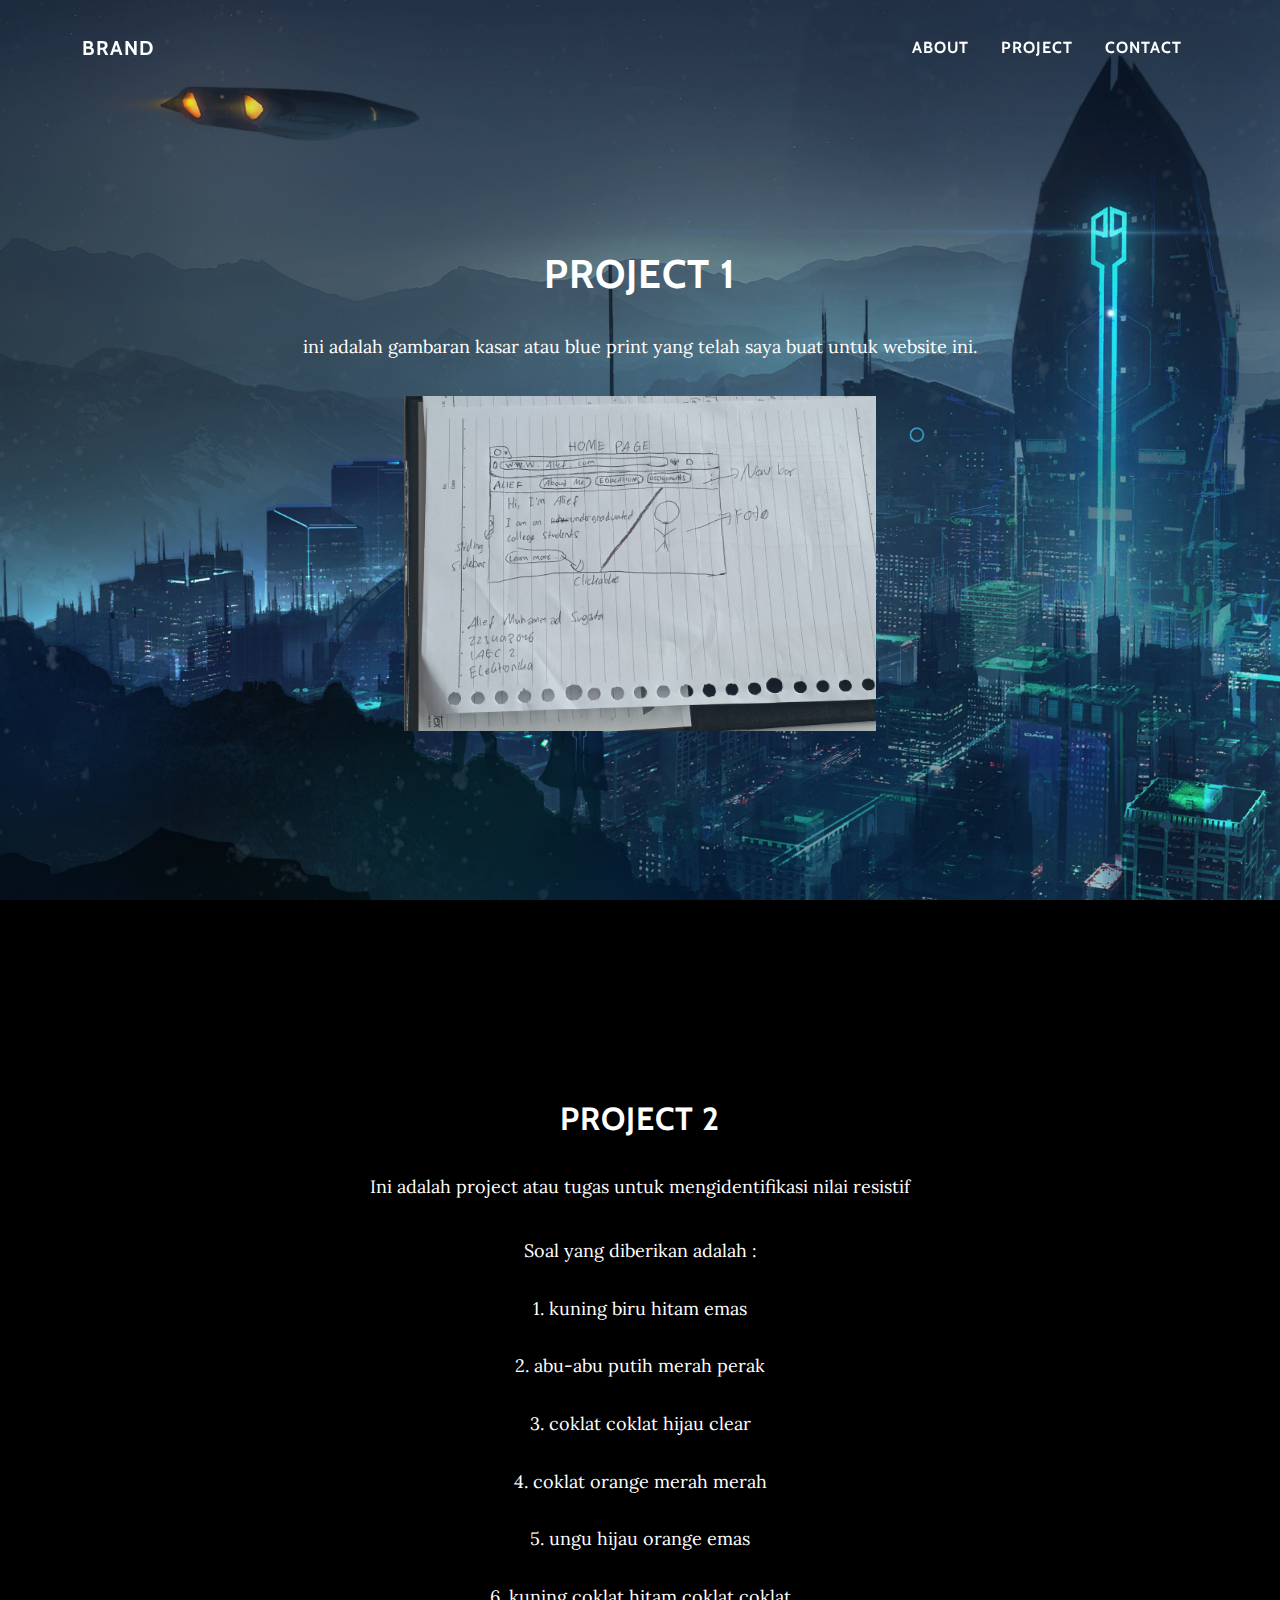
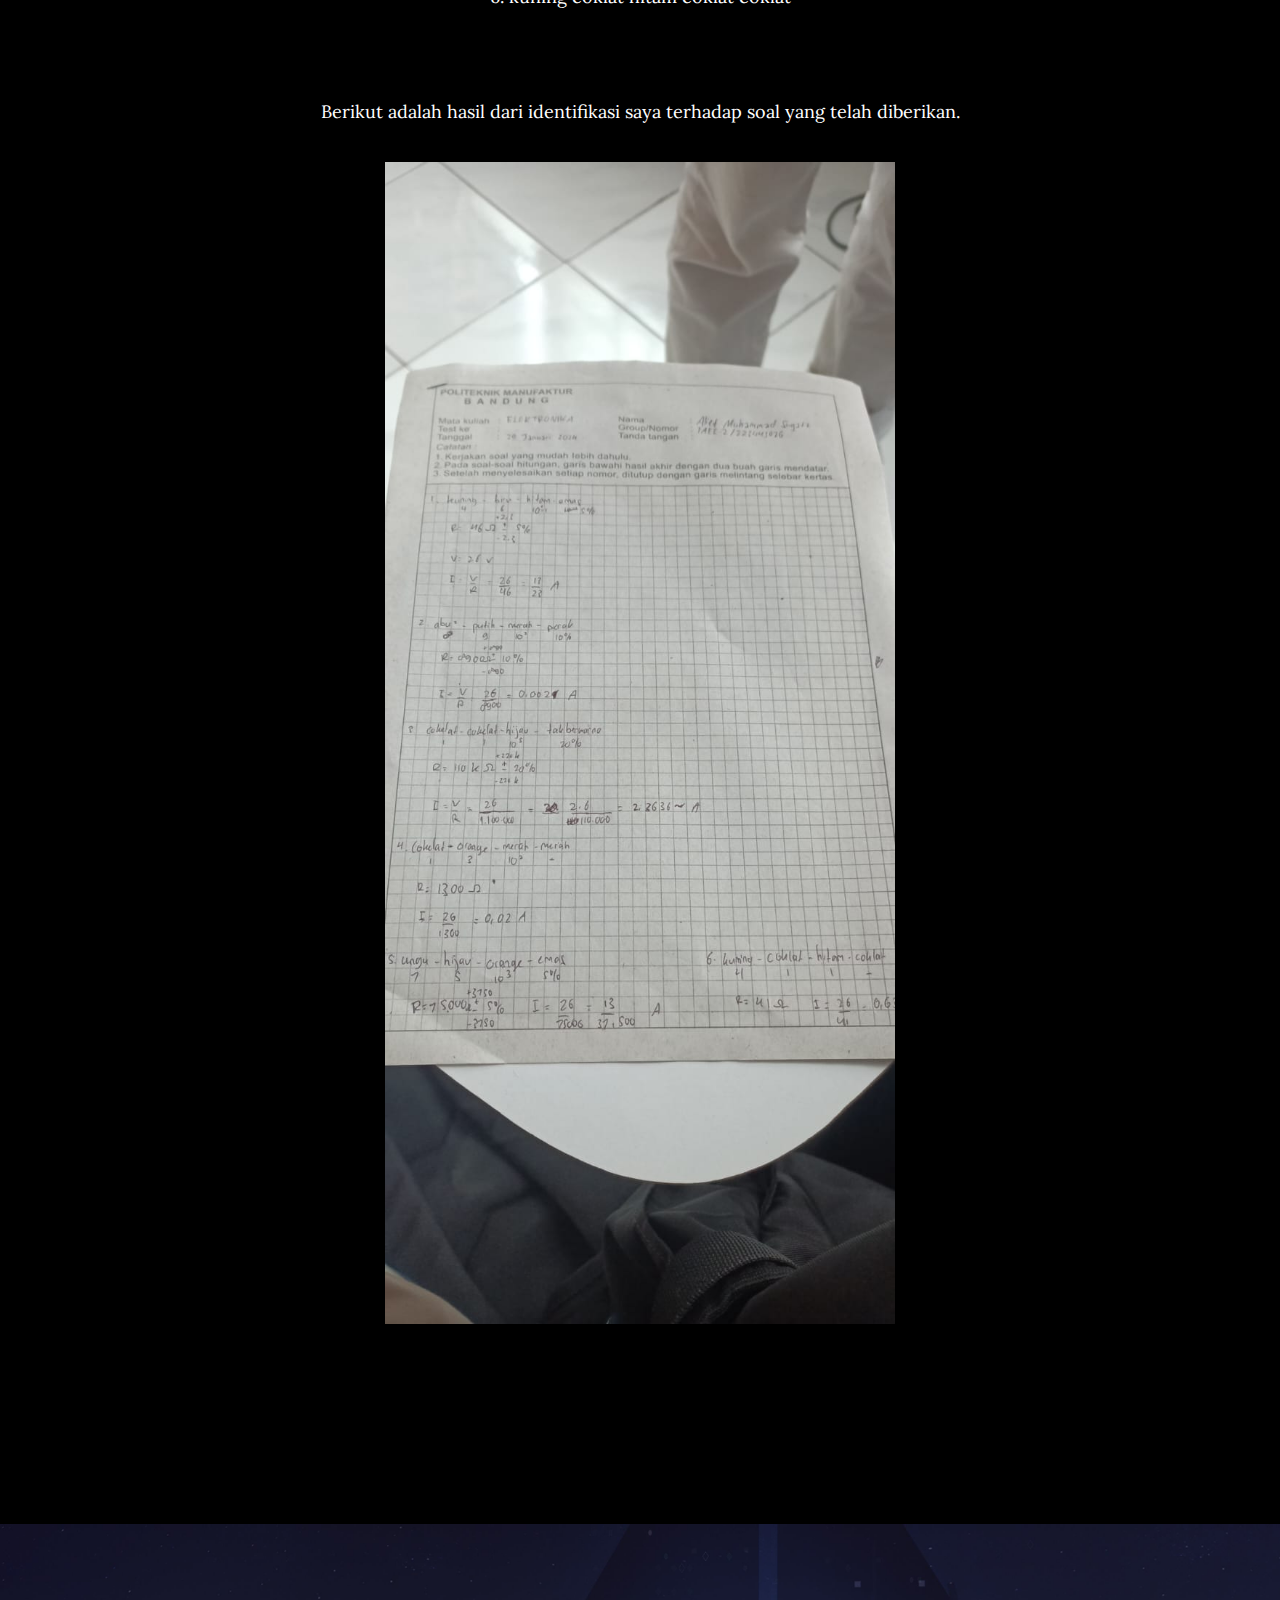
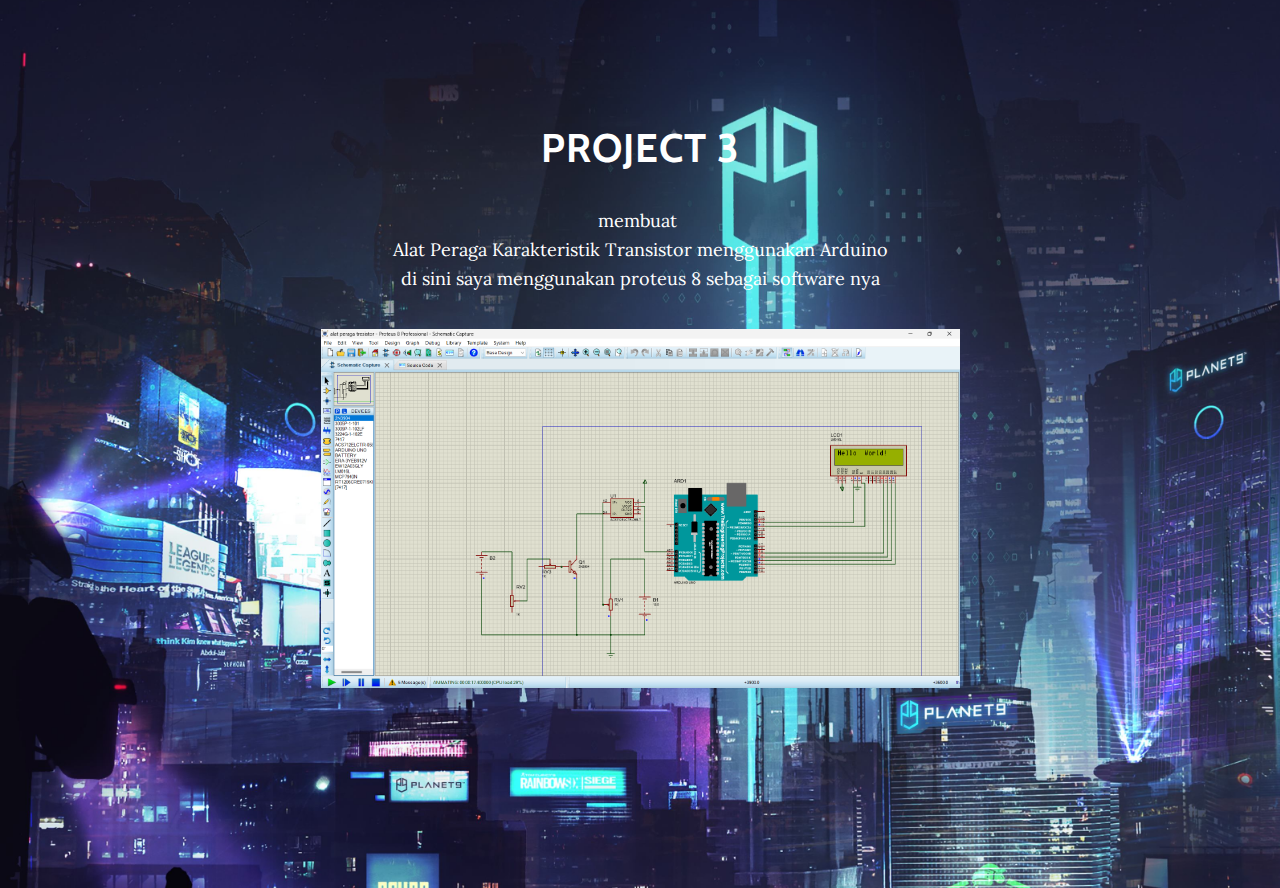
==== project elektronika.html @ 28dcae1d "update" ====
<!DOCTYPE html>
<html data-bs-theme="light" lang="en">

<head>
    <meta charset="utf-8">
    <meta name="viewport" content="width=device-width, initial-scale=1.0, shrink-to-fit=no">
    <title>Home - Brand</title>
    <link rel="stylesheet" href="assets/bootstrap/css/bootstrap.min.css">
    <link rel="stylesheet" href="assets/css/Cabin.css">
    <link rel="stylesheet" href="assets/css/Lora.css">
    <link rel="stylesheet" href="assets/fonts/font-awesome.min.css">
</head>

<body id="page-top" data-bs-spy="scroll" data-bs-target="#mainNav" data-bs-offset="77">
    <nav class="navbar navbar-expand-md fixed-top navbar-light" id="mainNav">
        <div class="container"><a class="navbar-brand" href="#">Brand</a><button data-bs-toggle="collapse" class="navbar-toggler navbar-toggler-right" data-bs-target="#navbarResponsive" type="button" aria-controls="navbarResponsive" aria-expanded="false" aria-label="Toggle navigation" value="Menu"><i class="fa fa-bars"></i></button>
            <div class="collapse navbar-collapse" id="navbarResponsive">
                <ul class="navbar-nav ms-auto">
                    <li class="nav-item nav-link"><a class="nav-link active" href="index.html#about">About</a></li>
                    <li class="nav-item nav-link"><a class="nav-link" href="index.html#project">project</a></li>
                    <li class="nav-item nav-link"><a class="nav-link" href="index.html#contact">contact</a></li>
                </ul>
            </div>
        </div>
    </nav>
    <header class="masthead" style="background-image:url('assets/img/bg1.jpg');">
        <div class="intro-body">
            <div class="col">
                <h1>Project 1</h1>
            </div>
            <p>ini adalah gambaran kasar atau blue print yang telah saya buat untuk website ini.</p>
            <div class="container">
                <div class="col">
                    <div class="row" style="height: 254px;">
                        <div class="col"><img src="assets/img/elk1.jpg" style="width: 472px;height: 334.275px;"></div>
                    </div>
                </div>
            </div>
        </div>
    </header>
    <section class="text-center content-section" id="about" style="background: var(--bs-emphasis-color);">
        <div class="container">
            <div class="row">
                <div class="col-lg-8 mx-auto">
                    <h2>Project 2</h2>
                    <p>Ini adalah project atau tugas untuk mengidentifikasi nilai resistif</p>
                    <p>Soal yang diberikan adalah :<br><br>1. kuning biru hitam emas<br><br>2. abu-abu putih merah perak<br><br>3. coklat coklat hijau clear<br><br>4. coklat orange merah merah<br><br>5. ungu hijau orange emas<br><br>6. kuning coklat hitam coklat coklat<br><br><br><br>Berikut adalah hasil dari identifikasi saya terhadap soal yang telah diberikan.</p><img src="assets/img/elk2.jpg" style="width: 510px;">
                </div>
            </div>
        </div>
    </section>
    <section class="text-center download-section content-section" id="download" style="background-image:url('assets/img/bg2.jpg');">
        <div class="container">
            <div class="col-lg-8 mx-auto">
                <h1>Project 3</h1>
                <p>membuat&nbsp;<br>Alat Peraga Karakteristik Transistor menggunakan Arduino<br>di sini saya menggunakan proteus 8 sebagai software nya</p><img src="assets/img/Screenshot%202024-03-01%20052316.png" style="width: 639px;">
            </div>
        </div>
    </section>
    <script src="assets/bootstrap/js/bootstrap.min.js"></script>
    <script src="assets/js/grayscale.js"></script>
</body>

</html>
---- assets/css/Cabin.css ----
@font-face {
	font-family: 'Cabin';
	src: url(../../assets/fonts/Cabin-81df6dab79a37a0982a4ede88b82ba7c.woff2) format('woff2');
	font-weight: 700;
	font-style: normal;
	font-display: swap;
	unicode-range: U+0102-0103, U+0110-0111, U+0128-0129, U+0168-0169, U+01A0-01A1, U+01AF-01B0, U+0300-0301, U+0303-0304, U+0308-0309, U+0323, U+0329, U+1EA0-1EF9, U+20AB;
}

@font-face {
	font-family: 'Cabin';
	src: url(../../assets/fonts/Cabin-0528d51fa097ee0a212945af6ae43b7f.woff2) format('woff2');
	font-weight: 700;
	font-style: normal;
	font-display: swap;
	unicode-range: U+0100-02AF, U+0304, U+0308, U+0329, U+1E00-1E9F, U+1EF2-1EFF, U+2020, U+20A0-20AB, U+20AD-20C0, U+2113, U+2C60-2C7F, U+A720-A7FF;
}

@font-face {
	font-family: 'Cabin';
	src: url(../../assets/fonts/Cabin-500b9e3a71ba29e15e55fcdf2ccd4a91.woff2) format('woff2');
	font-weight: 700;
	font-style: normal;
	font-display: swap;
	unicode-range: U+0000-00FF, U+0131, U+0152-0153, U+02BB-02BC, U+02C6, U+02DA, U+02DC, U+0304, U+0308, U+0329, U+2000-206F, U+2074, U+20AC, U+2122, U+2191, U+2193, U+2212, U+2215, U+FEFF, U+FFFD;
}
---- assets/css/Lora.css ----
@font-face {
	font-family: 'Lora';
	src: url(../../assets/fonts/Lora-ea2f15fc76f4672fdc5694eb12962fe0.woff2) format('woff2');
	font-weight: 400;
	font-style: italic;
	font-display: swap;
	unicode-range: U+0460-052F, U+1C80-1C88, U+20B4, U+2DE0-2DFF, U+A640-A69F, U+FE2E-FE2F;
}

@font-face {
	font-family: 'Lora';
	src: url(../../assets/fonts/Lora-cb33b71a9abf86b7de3d083a04eb397a.woff2) format('woff2');
	font-weight: 400;
	font-style: italic;
	font-display: swap;
	unicode-range: U+0301, U+0400-045F, U+0490-0491, U+04B0-04B1, U+2116;
}

@font-face {
	font-family: 'Lora';
	src: url(../../assets/fonts/Lora-267fdfec67ac6cbd1489e616e8f21332.woff2) format('woff2');
	font-weight: 400;
	font-style: italic;
	font-display: swap;
	unicode-range: U+0302-0303, U+0305, U+0307-0308, U+0330, U+0391-03A1, U+03A3-03A9, U+03B1-03C9, U+03D1, U+03D5-03D6, U+03F0-03F1, U+03F4-03F5, U+2034-2037, U+2057, U+20D0-20DC, U+20E1, U+20E5-20EF, U+2102, U+210A-210E, U+2110-2112, U+2115, U+2119-211D, U+2124, U+2128, U+212C-212D, U+212F-2131, U+2133-2138, U+213C-2140, U+2145-2149, U+2190, U+2192, U+2194-21AE, U+21B0-21E5, U+21F1-21F2, U+21F4-2211, U+2213-2214, U+2216-22FF, U+2308-230B, U+2310, U+2319, U+231C-2321, U+2336-237A, U+237C, U+2395, U+239B-23B6, U+23D0, U+23DC-23E1, U+2474-2475, U+25AF, U+25B3, U+25B7, U+25BD, U+25C1, U+25CA, U+25CC, U+25FB, U+266D-266F, U+27C0-27FF, U+2900-2AFF, U+2B0E-2B11, U+2B30-2B4C, U+2BFE, U+FF5B, U+FF5D, U+1D400-1D7FF, U+1EE00-1EEFF;
}

@font-face {
	font-family: 'Lora';
	src: url(../../assets/fonts/Lora-3aef185362c89519bac510c0a935184e.woff2) format('woff2');
	font-weight: 400;
	font-style: italic;
	font-display: swap;
	unicode-range: U+0001-000C, U+000E-001F, U+007F-009F, U+20DD-20E0, U+20E2-20E4, U+2150-218F, U+2190, U+2192, U+2194-2199, U+21AF, U+21E6-21F0, U+21F3, U+2218-2219, U+2299, U+22C4-22C6, U+2300-243F, U+2440-244A, U+2460-24FF, U+25A0-27BF, U+2800-28FF, U+2921-2922, U+2981, U+29BF, U+29EB, U+2B00-2BFF, U+4DC0-4DFF, U+FFF9-FFFB, U+10140-1018E, U+10190-1019C, U+101A0, U+101D0-101FD, U+102E0-102FB, U+10E60-10E7E, U+1D2C0-1D2D3, U+1D2E0-1D37F, U+1F000-1F0FF, U+1F100-1F1AD, U+1F1E6-1F1FF, U+1F30D-1F30F, U+1F315, U+1F31C, U+1F31E, U+1F320-1F32C, U+1F336, U+1F378, U+1F37D, U+1F382, U+1F393-1F39F, U+1F3A7-1F3A8, U+1F3AC-1F3AF, U+1F3C2, U+1F3C4-1F3C6, U+1F3CA-1F3CE, U+1F3D4-1F3E0, U+1F3ED, U+1F3F1-1F3F3, U+1F3F5-1F3F7, U+1F408, U+1F415, U+1F41F, U+1F426, U+1F43F, U+1F441-1F442, U+1F444, U+1F446-1F449, U+1F44C-1F44E, U+1F453, U+1F46A, U+1F47D, U+1F4A3, U+1F4B0, U+1F4B3, U+1F4B9, U+1F4BB, U+1F4BF, U+1F4C8-1F4CB, U+1F4D6, U+1F4DA, U+1F4DF, U+1F4E3-1F4E6, U+1F4EA-1F4ED, U+1F4F7, U+1F4F9-1F4FB, U+1F4FD-1F4FE, U+1F503, U+1F507-1F50B, U+1F50D, U+1F512-1F513, U+1F53E-1F54A, U+1F54F-1F5FA, U+1F610, U+1F650-1F67F, U+1F687, U+1F68D, U+1F691, U+1F694, U+1F698, U+1F6AD, U+1F6B2, U+1F6B9-1F6BA, U+1F6BC, U+1F6C6-1F6CF, U+1F6D3-1F6D7, U+1F6E0-1F6EA, U+1F6F0-1F6F3, U+1F6F7-1F6FC, U+1F700-1F7FF, U+1F800-1F80B, U+1F810-1F847, U+1F850-1F859, U+1F860-1F887, U+1F890-1F8AD, U+1F8B0-1F8B1, U+1F900-1F90B, U+1F93B, U+1F946, U+1F984, U+1F996, U+1F9E9, U+1FA00-1FA6F, U+1FA70-1FA7C, U+1FA80-1FA88, U+1FA90-1FABD, U+1FABF-1FAC5, U+1FACE-1FADB, U+1FAE0-1FAE8, U+1FAF0-1FAF8, U+1FB00-1FBFF;
}

@font-face {
	font-family: 'Lora';
	src: url(../../assets/fonts/Lora-f9640bea19f9d3f92d533cfc4843503a.woff2) format('woff2');
	font-weight: 400;
	font-style: italic;
	font-display: swap;
	unicode-range: U+0102-0103, U+0110-0111, U+0128-0129, U+0168-0169, U+01A0-01A1, U+01AF-01B0, U+0300-0301, U+0303-0304, U+0308-0309, U+0323, U+0329, U+1EA0-1EF9, U+20AB;
}

@font-face {
	font-family: 'Lora';
	src: url(../../assets/fonts/Lora-28de9fecfd8057695bc2c745bdec87e8.woff2) format('woff2');
	font-weight: 400;
	font-style: italic;
	font-display: swap;
	unicode-range: U+0100-02AF, U+0304, U+0308, U+0329, U+1E00-1E9F, U+1EF2-1EFF, U+2020, U+20A0-20AB, U+20AD-20C0, U+2113, U+2C60-2C7F, U+A720-A7FF;
}

@font-face {
	font-family: 'Lora';
	src: url(../../assets/fonts/Lora-949b09c1a87c35c5c4b1c8da98639f54.woff2) format('woff2');
	font-weight: 400;
	font-style: italic;
	font-display: swap;
	unicode-range: U+0000-00FF, U+0131, U+0152-0153, U+02BB-02BC, U+02C6, U+02DA, U+02DC, U+0304, U+0308, U+0329, U+2000-206F, U+2074, U+20AC, U+2122, U+2191, U+2193, U+2212, U+2215, U+FEFF, U+FFFD;
}

@font-face {
	font-family: 'Lora';
	src: url(../../assets/fonts/Lora-ea2f15fc76f4672fdc5694eb12962fe0.woff2) format('woff2');
	font-weight: 700;
	font-style: italic;
	font-display: swap;
	unicode-range: U+0460-052F, U+1C80-1C88, U+20B4, U+2DE0-2DFF, U+A640-A69F, U+FE2E-FE2F;
}

@font-face {
	font-family: 'Lora';
	src: url(../../assets/fonts/Lora-cb33b71a9abf86b7de3d083a04eb397a.woff2) format('woff2');
	font-weight: 700;
	font-style: italic;
	font-display: swap;
	unicode-range: U+0301, U+0400-045F, U+0490-0491, U+04B0-04B1, U+2116;
}

@font-face {
	font-family: 'Lora';
	src: url(../../assets/fonts/Lora-267fdfec67ac6cbd1489e616e8f21332.woff2) format('woff2');
	font-weight: 700;
	font-style: italic;
	font-display: swap;
	unicode-range: U+0302-0303, U+0305, U+0307-0308, U+0330, U+0391-03A1, U+03A3-03A9, U+03B1-03C9, U+03D1, U+03D5-03D6, U+03F0-03F1, U+03F4-03F5, U+2034-2037, U+2057, U+20D0-20DC, U+20E1, U+20E5-20EF, U+2102, U+210A-210E, U+2110-2112, U+2115, U+2119-211D, U+2124, U+2128, U+212C-212D, U+212F-2131, U+2133-2138, U+213C-2140, U+2145-2149, U+2190, U+2192, U+2194-21AE, U+21B0-21E5, U+21F1-21F2, U+21F4-2211, U+2213-2214, U+2216-22FF, U+2308-230B, U+2310, U+2319, U+231C-2321, U+2336-237A, U+237C, U+2395, U+239B-23B6, U+23D0, U+23DC-23E1, U+2474-2475, U+25AF, U+25B3, U+25B7, U+25BD, U+25C1, U+25CA, U+25CC, U+25FB, U+266D-266F, U+27C0-27FF, U+2900-2AFF, U+2B0E-2B11, U+2B30-2B4C, U+2BFE, U+FF5B, U+FF5D, U+1D400-1D7FF, U+1EE00-1EEFF;
}

@font-face {
	font-family: 'Lora';
	src: url(../../assets/fonts/Lora-3aef185362c89519bac510c0a935184e.woff2) format('woff2');
	font-weight: 700;
	font-style: italic;
	font-display: swap;
	unicode-range: U+0001-000C, U+000E-001F, U+007F-009F, U+20DD-20E0, U+20E2-20E4, U+2150-218F, U+2190, U+2192, U+2194-2199, U+21AF, U+21E6-21F0, U+21F3, U+2218-2219, U+2299, U+22C4-22C6, U+2300-243F, U+2440-244A, U+2460-24FF, U+25A0-27BF, U+2800-28FF, U+2921-2922, U+2981, U+29BF, U+29EB, U+2B00-2BFF, U+4DC0-4DFF, U+FFF9-FFFB, U+10140-1018E, U+10190-1019C, U+101A0, U+101D0-101FD, U+102E0-102FB, U+10E60-10E7E, U+1D2C0-1D2D3, U+1D2E0-1D37F, U+1F000-1F0FF, U+1F100-1F1AD, U+1F1E6-1F1FF, U+1F30D-1F30F, U+1F315, U+1F31C, U+1F31E, U+1F320-1F32C, U+1F336, U+1F378, U+1F37D, U+1F382, U+1F393-1F39F, U+1F3A7-1F3A8, U+1F3AC-1F3AF, U+1F3C2, U+1F3C4-1F3C6, U+1F3CA-1F3CE, U+1F3D4-1F3E0, U+1F3ED, U+1F3F1-1F3F3, U+1F3F5-1F3F7, U+1F408, U+1F415, U+1F41F, U+1F426, U+1F43F, U+1F441-1F442, U+1F444, U+1F446-1F449, U+1F44C-1F44E, U+1F453, U+1F46A, U+1F47D, U+1F4A3, U+1F4B0, U+1F4B3, U+1F4B9, U+1F4BB, U+1F4BF, U+1F4C8-1F4CB, U+1F4D6, U+1F4DA, U+1F4DF, U+1F4E3-1F4E6, U+1F4EA-1F4ED, U+1F4F7, U+1F4F9-1F4FB, U+1F4FD-1F4FE, U+1F503, U+1F507-1F50B, U+1F50D, U+1F512-1F513, U+1F53E-1F54A, U+1F54F-1F5FA, U+1F610, U+1F650-1F67F, U+1F687, U+1F68D, U+1F691, U+1F694, U+1F698, U+1F6AD, U+1F6B2, U+1F6B9-1F6BA, U+1F6BC, U+1F6C6-1F6CF, U+1F6D3-1F6D7, U+1F6E0-1F6EA, U+1F6F0-1F6F3, U+1F6F7-1F6FC, U+1F700-1F7FF, U+1F800-1F80B, U+1F810-1F847, U+1F850-1F859, U+1F860-1F887, U+1F890-1F8AD, U+1F8B0-1F8B1, U+1F900-1F90B, U+1F93B, U+1F946, U+1F984, U+1F996, U+1F9E9, U+1FA00-1FA6F, U+1FA70-1FA7C, U+1FA80-1FA88, U+1FA90-1FABD, U+1FABF-1FAC5, U+1FACE-1FADB, U+1FAE0-1FAE8, U+1FAF0-1FAF8, U+1FB00-1FBFF;
}

@font-face {
	font-family: 'Lora';
	src: url(../../assets/fonts/Lora-f9640bea19f9d3f92d533cfc4843503a.woff2) format('woff2');
	font-weight: 700;
	font-style: italic;
	font-display: swap;
	unicode-range: U+0102-0103, U+0110-0111, U+0128-0129, U+0168-0169, U+01A0-01A1, U+01AF-01B0, U+0300-0301, U+0303-0304, U+0308-0309, U+0323, U+0329, U+1EA0-1EF9, U+20AB;
}

@font-face {
	font-family: 'Lora';
	src: url(../../assets/fonts/Lora-28de9fecfd8057695bc2c745bdec87e8.woff2) format('woff2');
	font-weight: 700;
	font-style: italic;
	font-display: swap;
	unicode-range: U+0100-02AF, U+0304, U+0308, U+0329, U+1E00-1E9F, U+1EF2-1EFF, U+2020, U+20A0-20AB, U+20AD-20C0, U+2113, U+2C60-2C7F, U+A720-A7FF;
}

@font-face {
	font-family: 'Lora';
	src: url(../../assets/fonts/Lora-949b09c1a87c35c5c4b1c8da98639f54.woff2) format('woff2');
	font-weight: 700;
	font-style: italic;
	font-display: swap;
	unicode-range: U+0000-00FF, U+0131, U+0152-0153, U+02BB-02BC, U+02C6, U+02DA, U+02DC, U+0304, U+0308, U+0329, U+2000-206F, U+2074, U+20AC, U+2122, U+2191, U+2193, U+2212, U+2215, U+FEFF, U+FFFD;
}

@font-face {
	font-family: 'Lora';
	src: url(../../assets/fonts/Lora-069e868535b29b8c75e2d1509e0a2b53.woff2) format('woff2');
	font-weight: 400;
	font-style: normal;
	font-display: swap;
	unicode-range: U+0460-052F, U+1C80-1C88, U+20B4, U+2DE0-2DFF, U+A640-A69F, U+FE2E-FE2F;
}

@font-face {
	font-family: 'Lora';
	src: url(../../assets/fonts/Lora-fb7f157da095da421a14f542733a7ce5.woff2) format('woff2');
	font-weight: 400;
	font-style: normal;
	font-display: swap;
	unicode-range: U+0301, U+0400-045F, U+0490-0491, U+04B0-04B1, U+2116;
}

@font-face {
	font-family: 'Lora';
	src: url(../../assets/fonts/Lora-9dc6be6822c1687f760bd5c960bdae6b.woff2) format('woff2');
	font-weight: 400;
	font-style: normal;
	font-display: swap;
	unicode-range: U+0302-0303, U+0305, U+0307-0308, U+0330, U+0391-03A1, U+03A3-03A9, U+03B1-03C9, U+03D1, U+03D5-03D6, U+03F0-03F1, U+03F4-03F5, U+2034-2037, U+2057, U+20D0-20DC, U+20E1, U+20E5-20EF, U+2102, U+210A-210E, U+2110-2112, U+2115, U+2119-211D, U+2124, U+2128, U+212C-212D, U+212F-2131, U+2133-2138, U+213C-2140, U+2145-2149, U+2190, U+2192, U+2194-21AE, U+21B0-21E5, U+21F1-21F2, U+21F4-2211, U+2213-2214, U+2216-22FF, U+2308-230B, U+2310, U+2319, U+231C-2321, U+2336-237A, U+237C, U+2395, U+239B-23B6, U+23D0, U+23DC-23E1, U+2474-2475, U+25AF, U+25B3, U+25B7, U+25BD, U+25C1, U+25CA, U+25CC, U+25FB, U+266D-266F, U+27C0-27FF, U+2900-2AFF, U+2B0E-2B11, U+2B30-2B4C, U+2BFE, U+FF5B, U+FF5D, U+1D400-1D7FF, U+1EE00-1EEFF;
}

@font-face {
	font-family: 'Lora';
	src: url(../../assets/fonts/Lora-8b950d0b57c9348f287e824bb1c94c0c.woff2) format('woff2');
	font-weight: 400;
	font-style: normal;
	font-display: swap;
	unicode-range: U+0001-000C, U+000E-001F, U+007F-009F, U+20DD-20E0, U+20E2-20E4, U+2150-218F, U+2190, U+2192, U+2194-2199, U+21AF, U+21E6-21F0, U+21F3, U+2218-2219, U+2299, U+22C4-22C6, U+2300-243F, U+2440-244A, U+2460-24FF, U+25A0-27BF, U+2800-28FF, U+2921-2922, U+2981, U+29BF, U+29EB, U+2B00-2BFF, U+4DC0-4DFF, U+FFF9-FFFB, U+10140-1018E, U+10190-1019C, U+101A0, U+101D0-101FD, U+102E0-102FB, U+10E60-10E7E, U+1D2C0-1D2D3, U+1D2E0-1D37F, U+1F000-1F0FF, U+1F100-1F1AD, U+1F1E6-1F1FF, U+1F30D-1F30F, U+1F315, U+1F31C, U+1F31E, U+1F320-1F32C, U+1F336, U+1F378, U+1F37D, U+1F382, U+1F393-1F39F, U+1F3A7-1F3A8, U+1F3AC-1F3AF, U+1F3C2, U+1F3C4-1F3C6, U+1F3CA-1F3CE, U+1F3D4-1F3E0, U+1F3ED, U+1F3F1-1F3F3, U+1F3F5-1F3F7, U+1F408, U+1F415, U+1F41F, U+1F426, U+1F43F, U+1F441-1F442, U+1F444, U+1F446-1F449, U+1F44C-1F44E, U+1F453, U+1F46A, U+1F47D, U+1F4A3, U+1F4B0, U+1F4B3, U+1F4B9, U+1F4BB, U+1F4BF, U+1F4C8-1F4CB, U+1F4D6, U+1F4DA, U+1F4DF, U+1F4E3-1F4E6, U+1F4EA-1F4ED, U+1F4F7, U+1F4F9-1F4FB, U+1F4FD-1F4FE, U+1F503, U+1F507-1F50B, U+1F50D, U+1F512-1F513, U+1F53E-1F54A, U+1F54F-1F5FA, U+1F610, U+1F650-1F67F, U+1F687, U+1F68D, U+1F691, U+1F694, U+1F698, U+1F6AD, U+1F6B2, U+1F6B9-1F6BA, U+1F6BC, U+1F6C6-1F6CF, U+1F6D3-1F6D7, U+1F6E0-1F6EA, U+1F6F0-1F6F3, U+1F6F7-1F6FC, U+1F700-1F7FF, U+1F800-1F80B, U+1F810-1F847, U+1F850-1F859, U+1F860-1F887, U+1F890-1F8AD, U+1F8B0-1F8B1, U+1F900-1F90B, U+1F93B, U+1F946, U+1F984, U+1F996, U+1F9E9, U+1FA00-1FA6F, U+1FA70-1FA7C, U+1FA80-1FA88, U+1FA90-1FABD, U+1FABF-1FAC5, U+1FACE-1FADB, U+1FAE0-1FAE8, U+1FAF0-1FAF8, U+1FB00-1FBFF;
}

@font-face {
	font-family: 'Lora';
	src: url(../../assets/fonts/Lora-e6751f3a9f00ca5d2005c39cdd06ade3.woff2) format('woff2');
	font-weight: 400;
	font-style: normal;
	font-display: swap;
	unicode-range: U+0102-0103, U+0110-0111, U+0128-0129, U+0168-0169, U+01A0-01A1, U+01AF-01B0, U+0300-0301, U+0303-0304, U+0308-0309, U+0323, U+0329, U+1EA0-1EF9, U+20AB;
}

@font-face {
	font-family: 'Lora';
	src: url(../../assets/fonts/Lora-c80641fb25cec35fe183b28438fe8080.woff2) format('woff2');
	font-weight: 400;
	font-style: normal;
	font-display: swap;
	unicode-range: U+0100-02AF, U+0304, U+0308, U+0329, U+1E00-1E9F, U+1EF2-1EFF, U+2020, U+20A0-20AB, U+20AD-20C0, U+2113, U+2C60-2C7F, U+A720-A7FF;
}

@font-face {
	font-family: 'Lora';
	src: url(../../assets/fonts/Lora-f37c495295ce73ffbcf2527b37e75e14.woff2) format('woff2');
	font-weight: 400;
	font-style: normal;
	font-display: swap;
	unicode-range: U+0000-00FF, U+0131, U+0152-0153, U+02BB-02BC, U+02C6, U+02DA, U+02DC, U+0304, U+0308, U+0329, U+2000-206F, U+2074, U+20AC, U+2122, U+2191, U+2193, U+2212, U+2215, U+FEFF, U+FFFD;
}

@font-face {
	font-family: 'Lora';
	src: url(../../assets/fonts/Lora-069e868535b29b8c75e2d1509e0a2b53.woff2) format('woff2');
	font-weight: 700;
	font-style: normal;
	font-display: swap;
	unicode-range: U+0460-052F, U+1C80-1C88, U+20B4, U+2DE0-2DFF, U+A640-A69F, U+FE2E-FE2F;
}

@font-face {
	font-family: 'Lora';
	src: url(../../assets/fonts/Lora-fb7f157da095da421a14f542733a7ce5.woff2) format('woff2');
	font-weight: 700;
	font-style: normal;
	font-display: swap;
	unicode-range: U+0301, U+0400-045F, U+0490-0491, U+04B0-04B1, U+2116;
}

@font-face {
	font-family: 'Lora';
	src: url(../../assets/fonts/Lora-9dc6be6822c1687f760bd5c960bdae6b.woff2) format('woff2');
	font-weight: 700;
	font-style: normal;
	font-display: swap;
	unicode-range: U+0302-0303, U+0305, U+0307-0308, U+0330, U+0391-03A1, U+03A3-03A9, U+03B1-03C9, U+03D1, U+03D5-03D6, U+03F0-03F1, U+03F4-03F5, U+2034-2037, U+2057, U+20D0-20DC, U+20E1, U+20E5-20EF, U+2102, U+210A-210E, U+2110-2112, U+2115, U+2119-211D, U+2124, U+2128, U+212C-212D, U+212F-2131, U+2133-2138, U+213C-2140, U+2145-2149, U+2190, U+2192, U+2194-21AE, U+21B0-21E5, U+21F1-21F2, U+21F4-2211, U+2213-2214, U+2216-22FF, U+2308-230B, U+2310, U+2319, U+231C-2321, U+2336-237A, U+237C, U+2395, U+239B-23B6, U+23D0, U+23DC-23E1, U+2474-2475, U+25AF, U+25B3, U+25B7, U+25BD, U+25C1, U+25CA, U+25CC, U+25FB, U+266D-266F, U+27C0-27FF, U+2900-2AFF, U+2B0E-2B11, U+2B30-2B4C, U+2BFE, U+FF5B, U+FF5D, U+1D400-1D7FF, U+1EE00-1EEFF;
}

@font-face {
	font-family: 'Lora';
	src: url(../../assets/fonts/Lora-8b950d0b57c9348f287e824bb1c94c0c.woff2) format('woff2');
	font-weight: 700;
	font-style: normal;
	font-display: swap;
	unicode-range: U+0001-000C, U+000E-001F, U+007F-009F, U+20DD-20E0, U+20E2-20E4, U+2150-218F, U+2190, U+2192, U+2194-2199, U+21AF, U+21E6-21F0, U+21F3, U+2218-2219, U+2299, U+22C4-22C6, U+2300-243F, U+2440-244A, U+2460-24FF, U+25A0-27BF, U+2800-28FF, U+2921-2922, U+2981, U+29BF, U+29EB, U+2B00-2BFF, U+4DC0-4DFF, U+FFF9-FFFB, U+10140-1018E, U+10190-1019C, U+101A0, U+101D0-101FD, U+102E0-102FB, U+10E60-10E7E, U+1D2C0-1D2D3, U+1D2E0-1D37F, U+1F000-1F0FF, U+1F100-1F1AD, U+1F1E6-1F1FF, U+1F30D-1F30F, U+1F315, U+1F31C, U+1F31E, U+1F320-1F32C, U+1F336, U+1F378, U+1F37D, U+1F382, U+1F393-1F39F, U+1F3A7-1F3A8, U+1F3AC-1F3AF, U+1F3C2, U+1F3C4-1F3C6, U+1F3CA-1F3CE, U+1F3D4-1F3E0, U+1F3ED, U+1F3F1-1F3F3, U+1F3F5-1F3F7, U+1F408, U+1F415, U+1F41F, U+1F426, U+1F43F, U+1F441-1F442, U+1F444, U+1F446-1F449, U+1F44C-1F44E, U+1F453, U+1F46A, U+1F47D, U+1F4A3, U+1F4B0, U+1F4B3, U+1F4B9, U+1F4BB, U+1F4BF, U+1F4C8-1F4CB, U+1F4D6, U+1F4DA, U+1F4DF, U+1F4E3-1F4E6, U+1F4EA-1F4ED, U+1F4F7, U+1F4F9-1F4FB, U+1F4FD-1F4FE, U+1F503, U+1F507-1F50B, U+1F50D, U+1F512-1F513, U+1F53E-1F54A, U+1F54F-1F5FA, U+1F610, U+1F650-1F67F, U+1F687, U+1F68D, U+1F691, U+1F694, U+1F698, U+1F6AD, U+1F6B2, U+1F6B9-1F6BA, U+1F6BC, U+1F6C6-1F6CF, U+1F6D3-1F6D7, U+1F6E0-1F6EA, U+1F6F0-1F6F3, U+1F6F7-1F6FC, U+1F700-1F7FF, U+1F800-1F80B, U+1F810-1F847, U+1F850-1F859, U+1F860-1F887, U+1F890-1F8AD, U+1F8B0-1F8B1, U+1F900-1F90B, U+1F93B, U+1F946, U+1F984, U+1F996, U+1F9E9, U+1FA00-1FA6F, U+1FA70-1FA7C, U+1FA80-1FA88, U+1FA90-1FABD, U+1FABF-1FAC5, U+1FACE-1FADB, U+1FAE0-1FAE8, U+1FAF0-1FAF8, U+1FB00-1FBFF;
}

@font-face {
	font-family: 'Lora';
	src: url(../../assets/fonts/Lora-e6751f3a9f00ca5d2005c39cdd06ade3.woff2) format('woff2');
	font-weight: 700;
	font-style: normal;
	font-display: swap;
	unicode-range: U+0102-0103, U+0110-0111, U+0128-0129, U+0168-0169, U+01A0-01A1, U+01AF-01B0, U+0300-0301, U+0303-0304, U+0308-0309, U+0323, U+0329, U+1EA0-1EF9, U+20AB;
}

@font-face {
	font-family: 'Lora';
	src: url(../../assets/fonts/Lora-c80641fb25cec35fe183b28438fe8080.woff2) format('woff2');
	font-weight: 700;
	font-style: normal;
	font-display: swap;
	unicode-range: U+0100-02AF, U+0304, U+0308, U+0329, U+1E00-1E9F, U+1EF2-1EFF, U+2020, U+20A0-20AB, U+20AD-20C0, U+2113, U+2C60-2C7F, U+A720-A7FF;
}

@font-face {
	font-family: 'Lora';
	src: url(../../assets/fonts/Lora-f37c495295ce73ffbcf2527b37e75e14.woff2) format('woff2');
	font-weight: 700;
	font-style: normal;
	font-display: swap;
	unicode-range: U+0000-00FF, U+0131, U+0152-0153, U+02BB-02BC, U+02C6, U+02DA, U+02DC, U+0304, U+0308, U+0329, U+2000-206F, U+2074, U+20AC, U+2122, U+2191, U+2193, U+2212, U+2215, U+FEFF, U+FFFD;
}
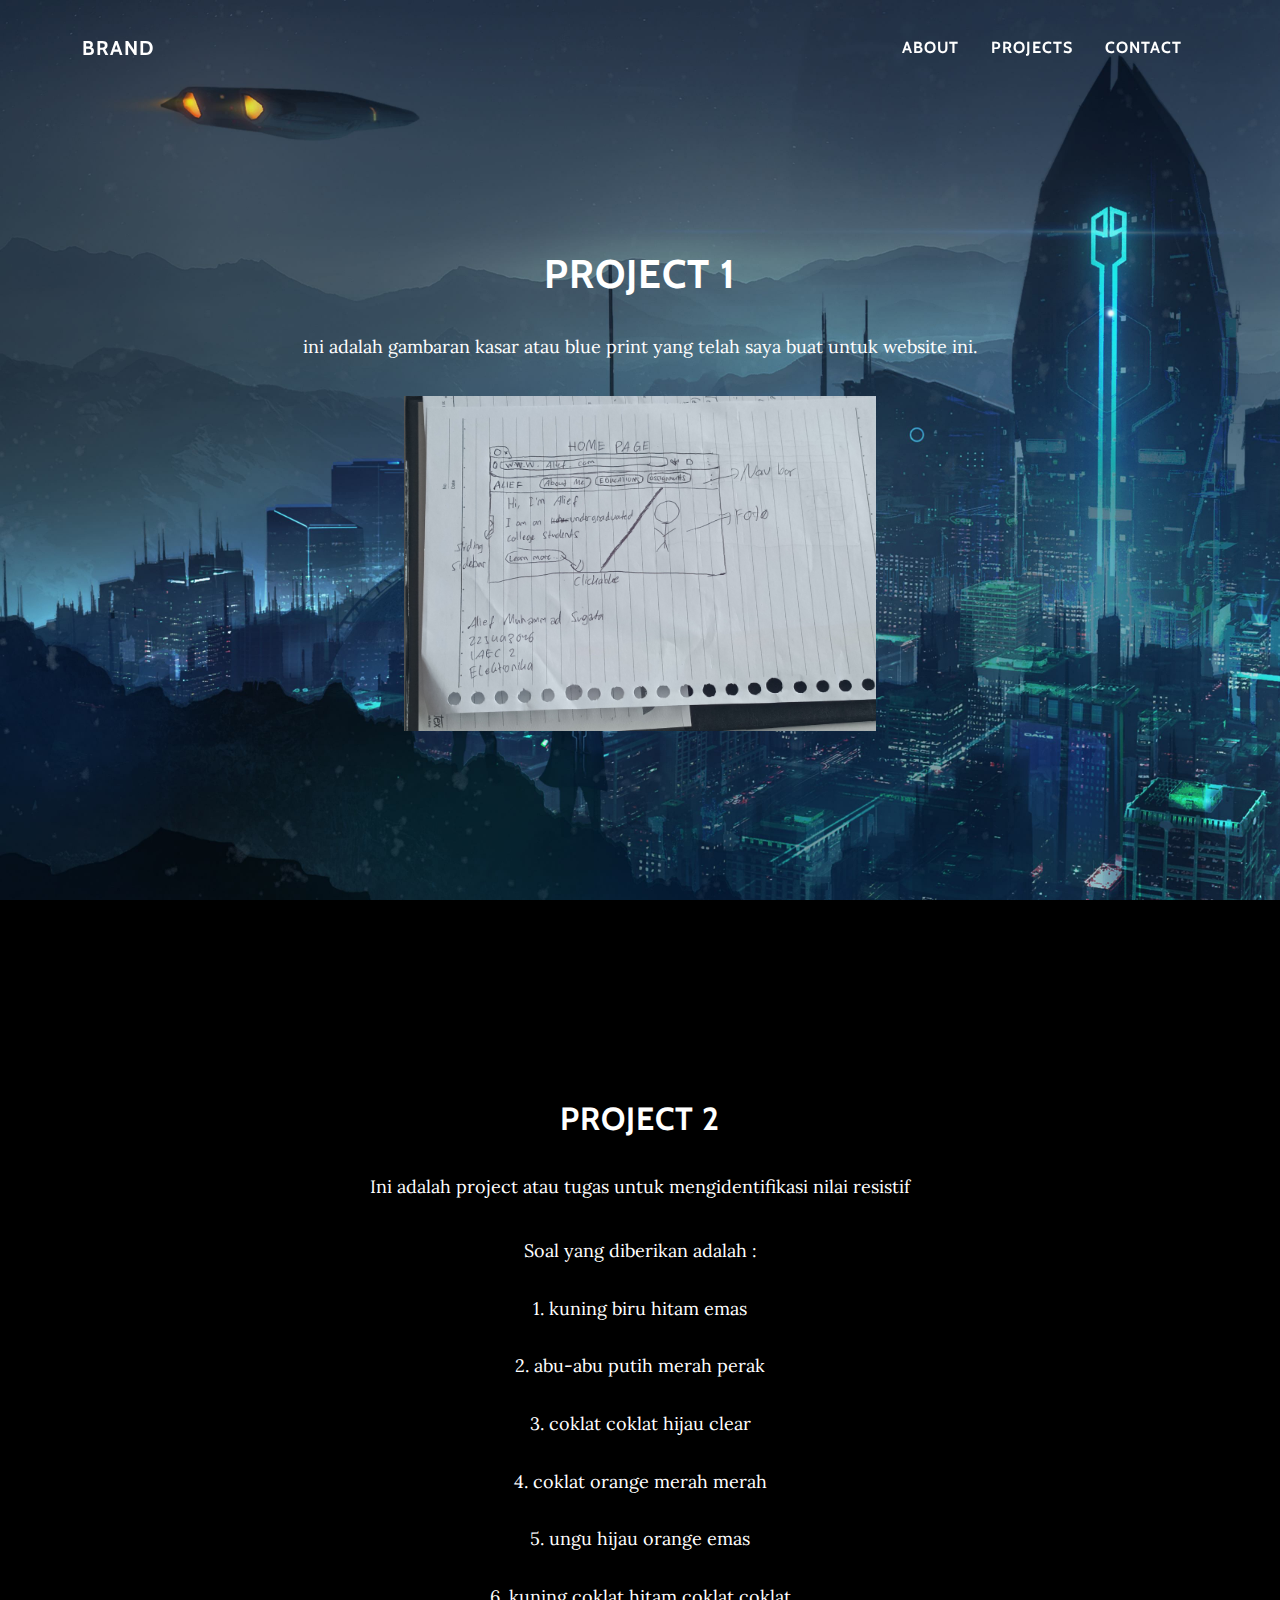
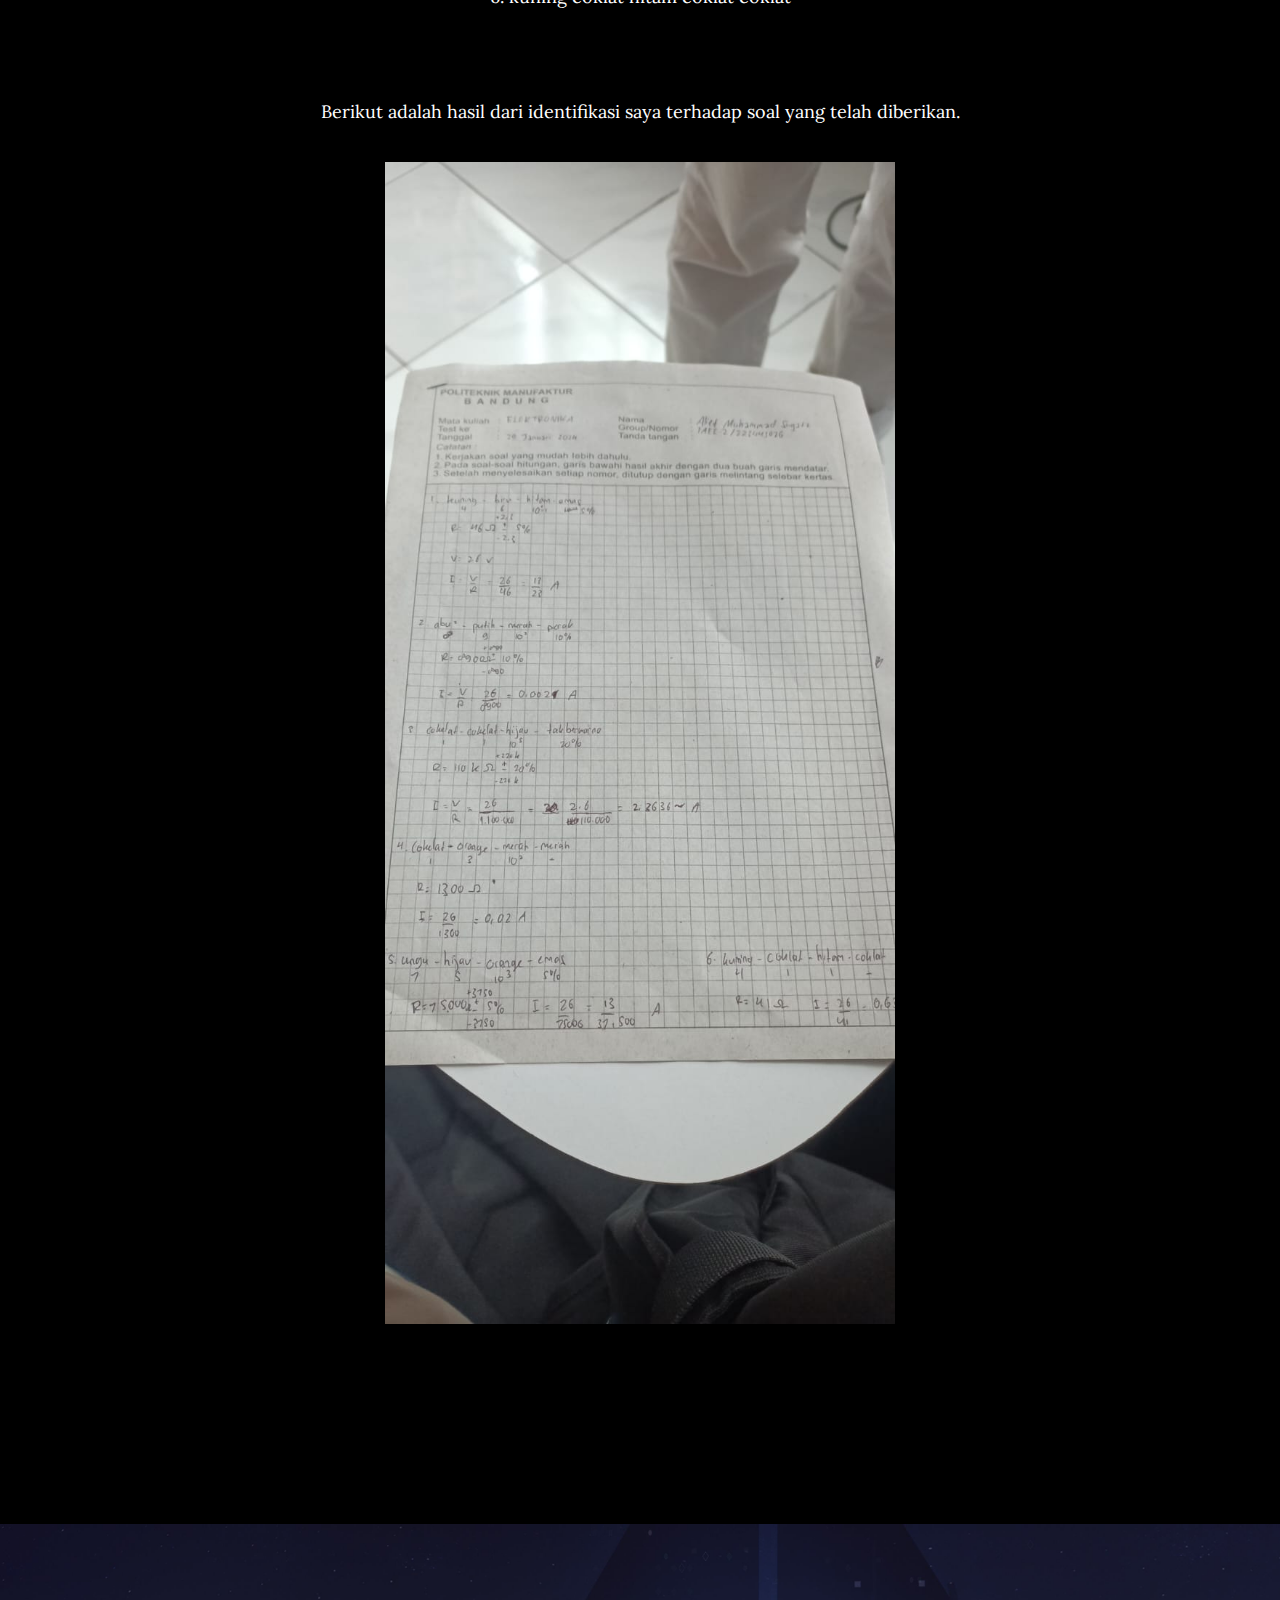
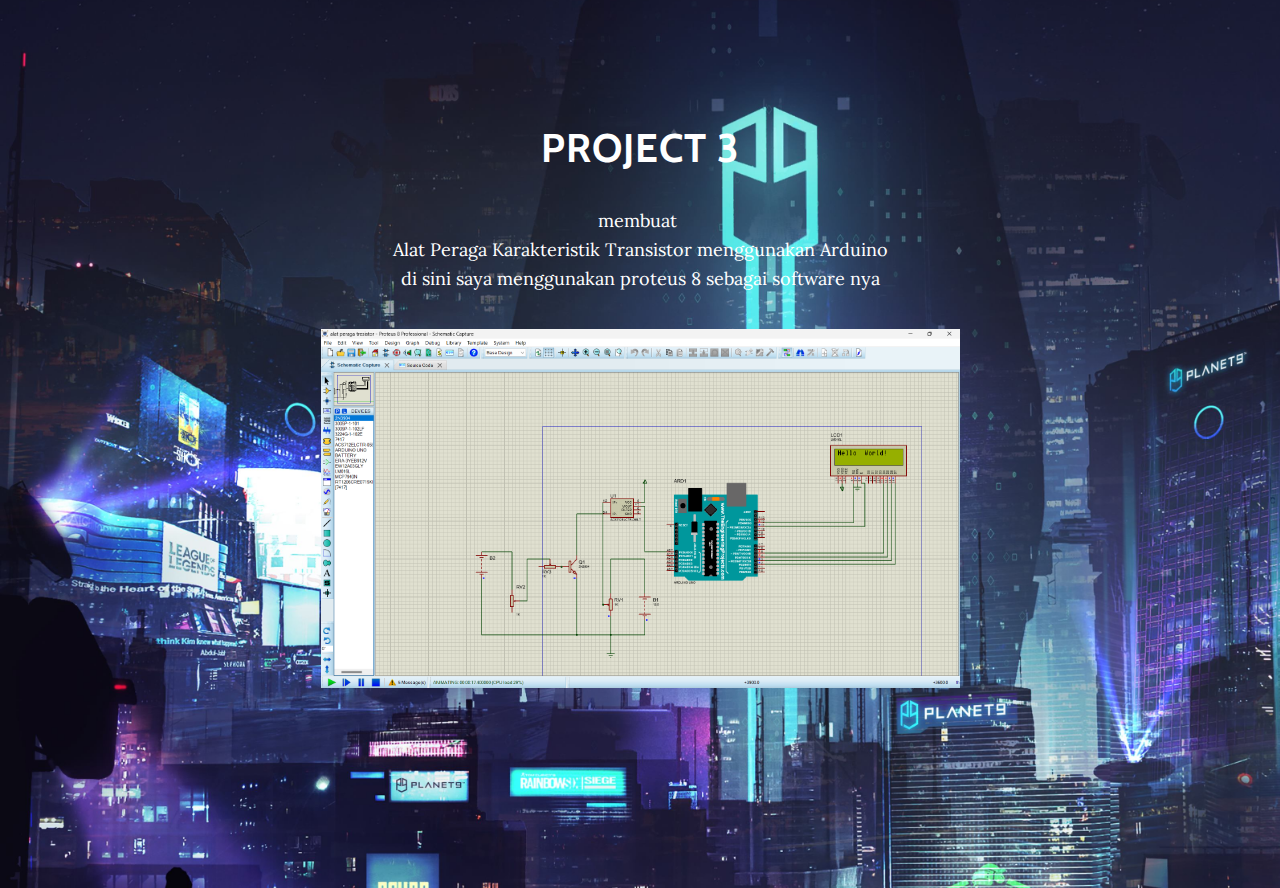
==== commit 2d2f7e88: "update" ====
--- a/project elektronika.html
+++ b/project elektronika.html
@@ -17,7 +17,7 @@
             <div class="collapse navbar-collapse" id="navbarResponsive">
                 <ul class="navbar-nav ms-auto">
                     <li class="nav-item nav-link"><a class="nav-link active" href="index.html#about">About</a></li>
-                    <li class="nav-item nav-link"><a class="nav-link" href="index.html#project">project</a></li>
+                    <li class="nav-item nav-link"><a class="nav-link" href="index.html#project">projects</a></li>
                     <li class="nav-item nav-link"><a class="nav-link" href="index.html#contact">contact</a></li>
                 </ul>
             </div>
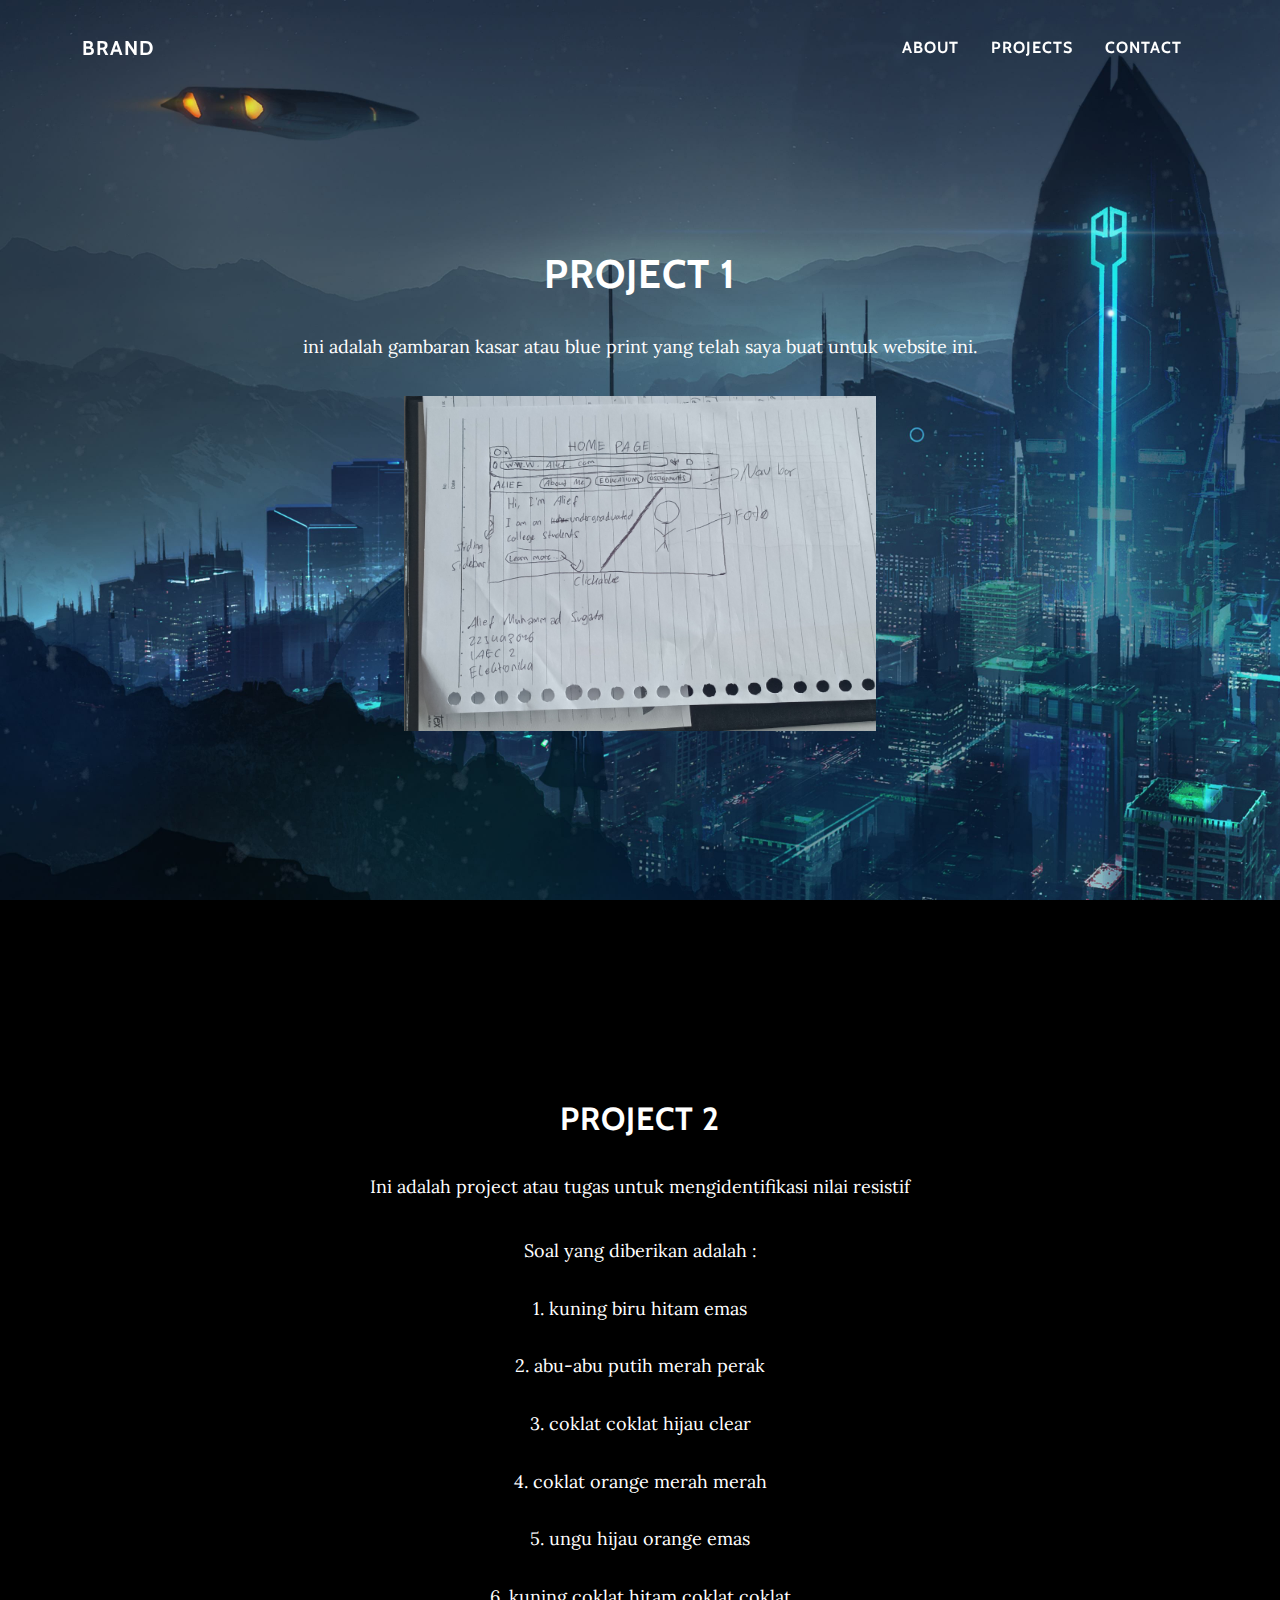
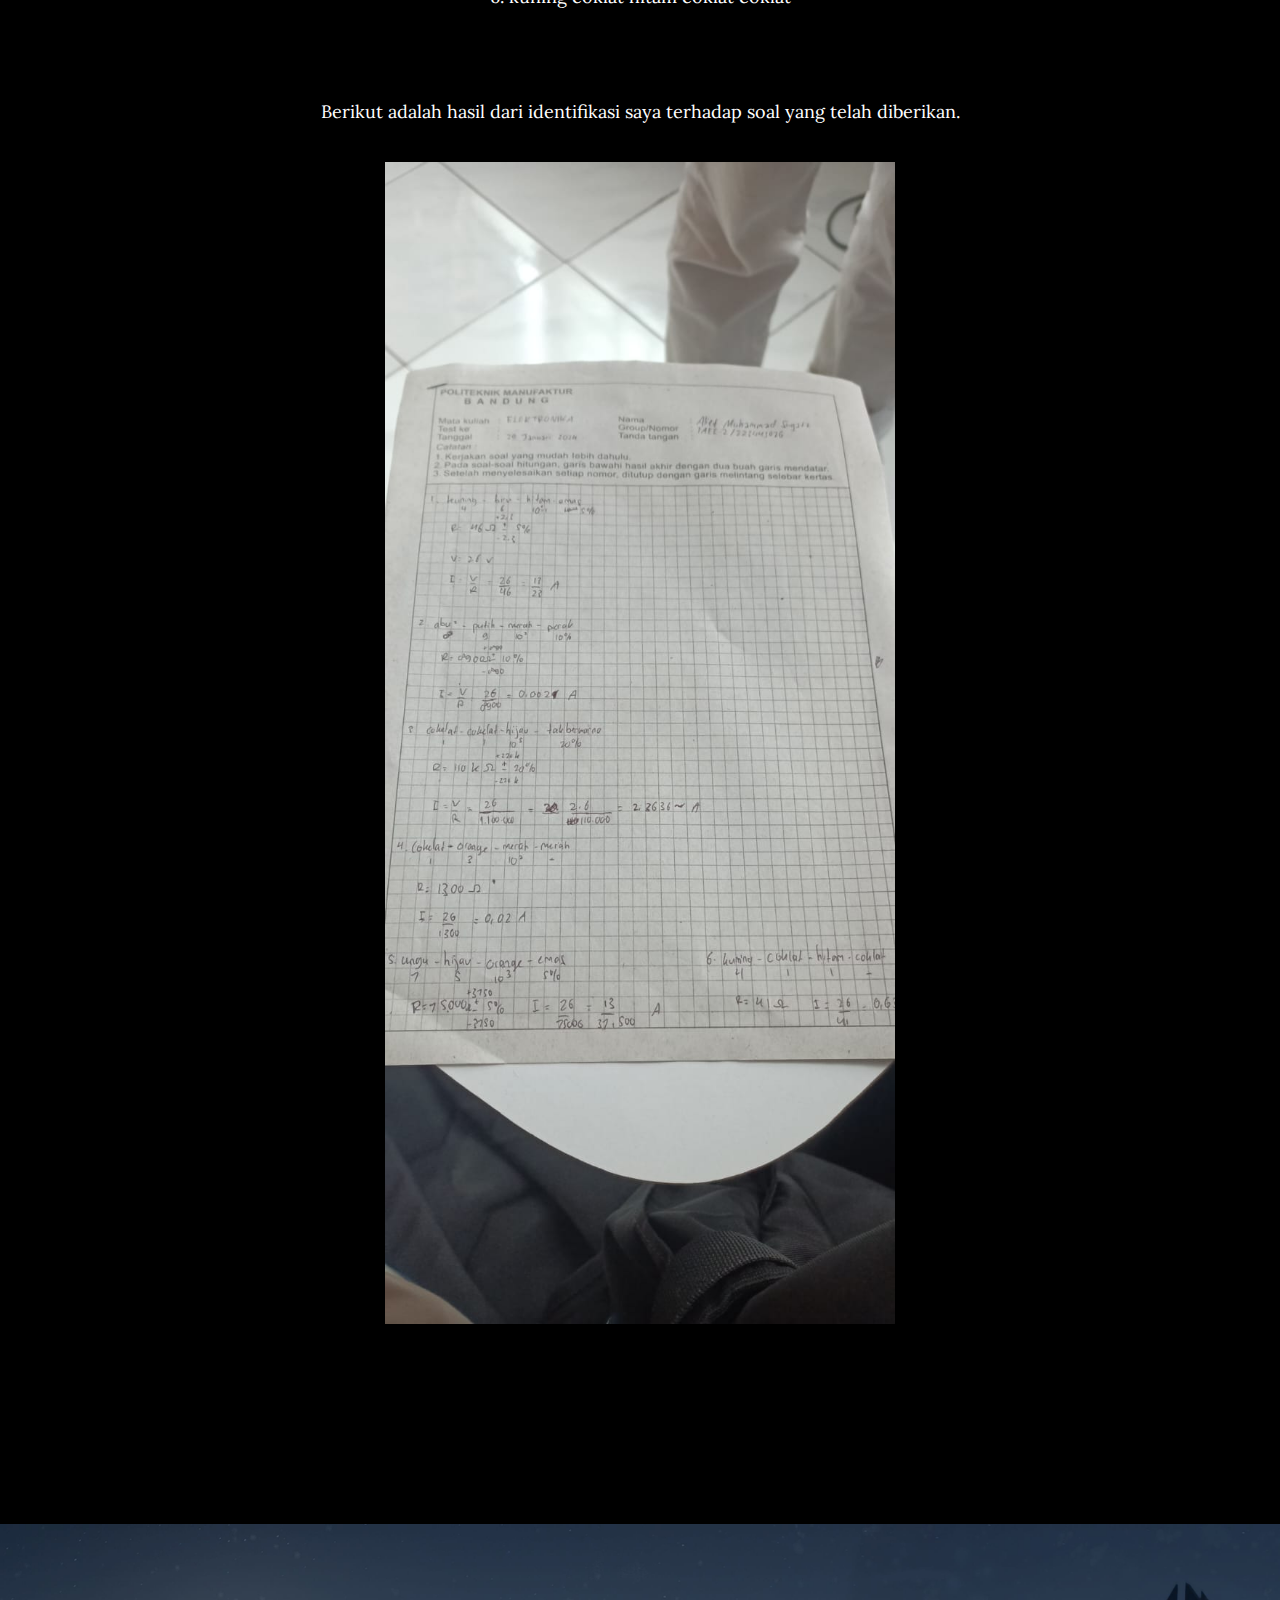
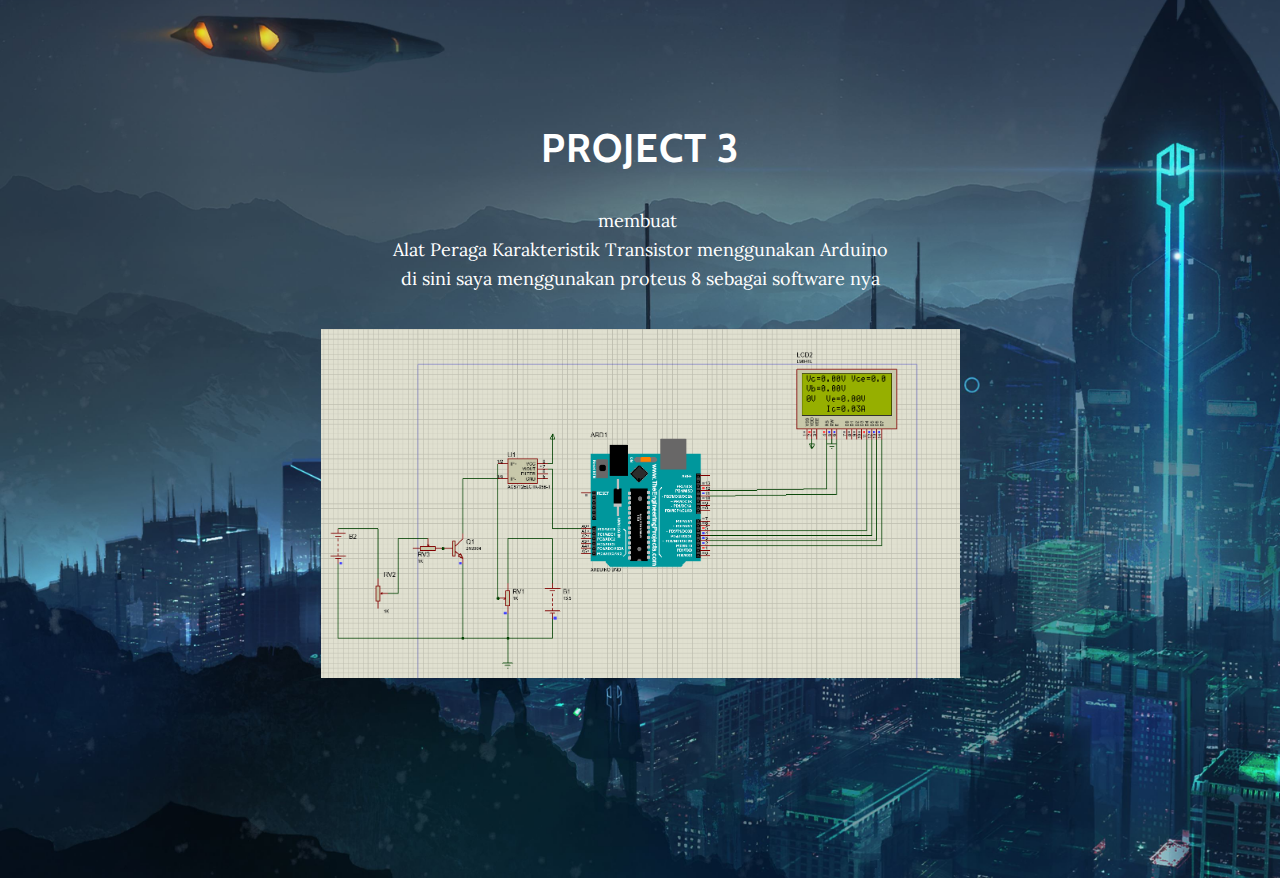
==== commit 3d65b25c: "update img" ====
--- a/project elektronika.html
+++ b/project elektronika.html
@@ -49,11 +49,11 @@
             </div>
         </div>
     </section>
-    <section class="text-center download-section content-section" id="download" style="background-image:url('assets/img/bg2.jpg');">
+    <section class="text-center download-section content-section" id="download" style="background-image:url('assets/img/bg1.jpg');">
         <div class="container">
             <div class="col-lg-8 mx-auto">
                 <h1>Project 3</h1>
-                <p>membuat&nbsp;<br>Alat Peraga Karakteristik Transistor menggunakan Arduino<br>di sini saya menggunakan proteus 8 sebagai software nya</p><img src="assets/img/Screenshot%202024-03-01%20052316.png" style="width: 639px;">
+                <p>membuat&nbsp;<br>Alat Peraga Karakteristik Transistor menggunakan Arduino<br>di sini saya menggunakan proteus 8 sebagai software nya</p><img src="assets/img/elk3.png" style="width: 639px;">
             </div>
         </div>
     </section>
